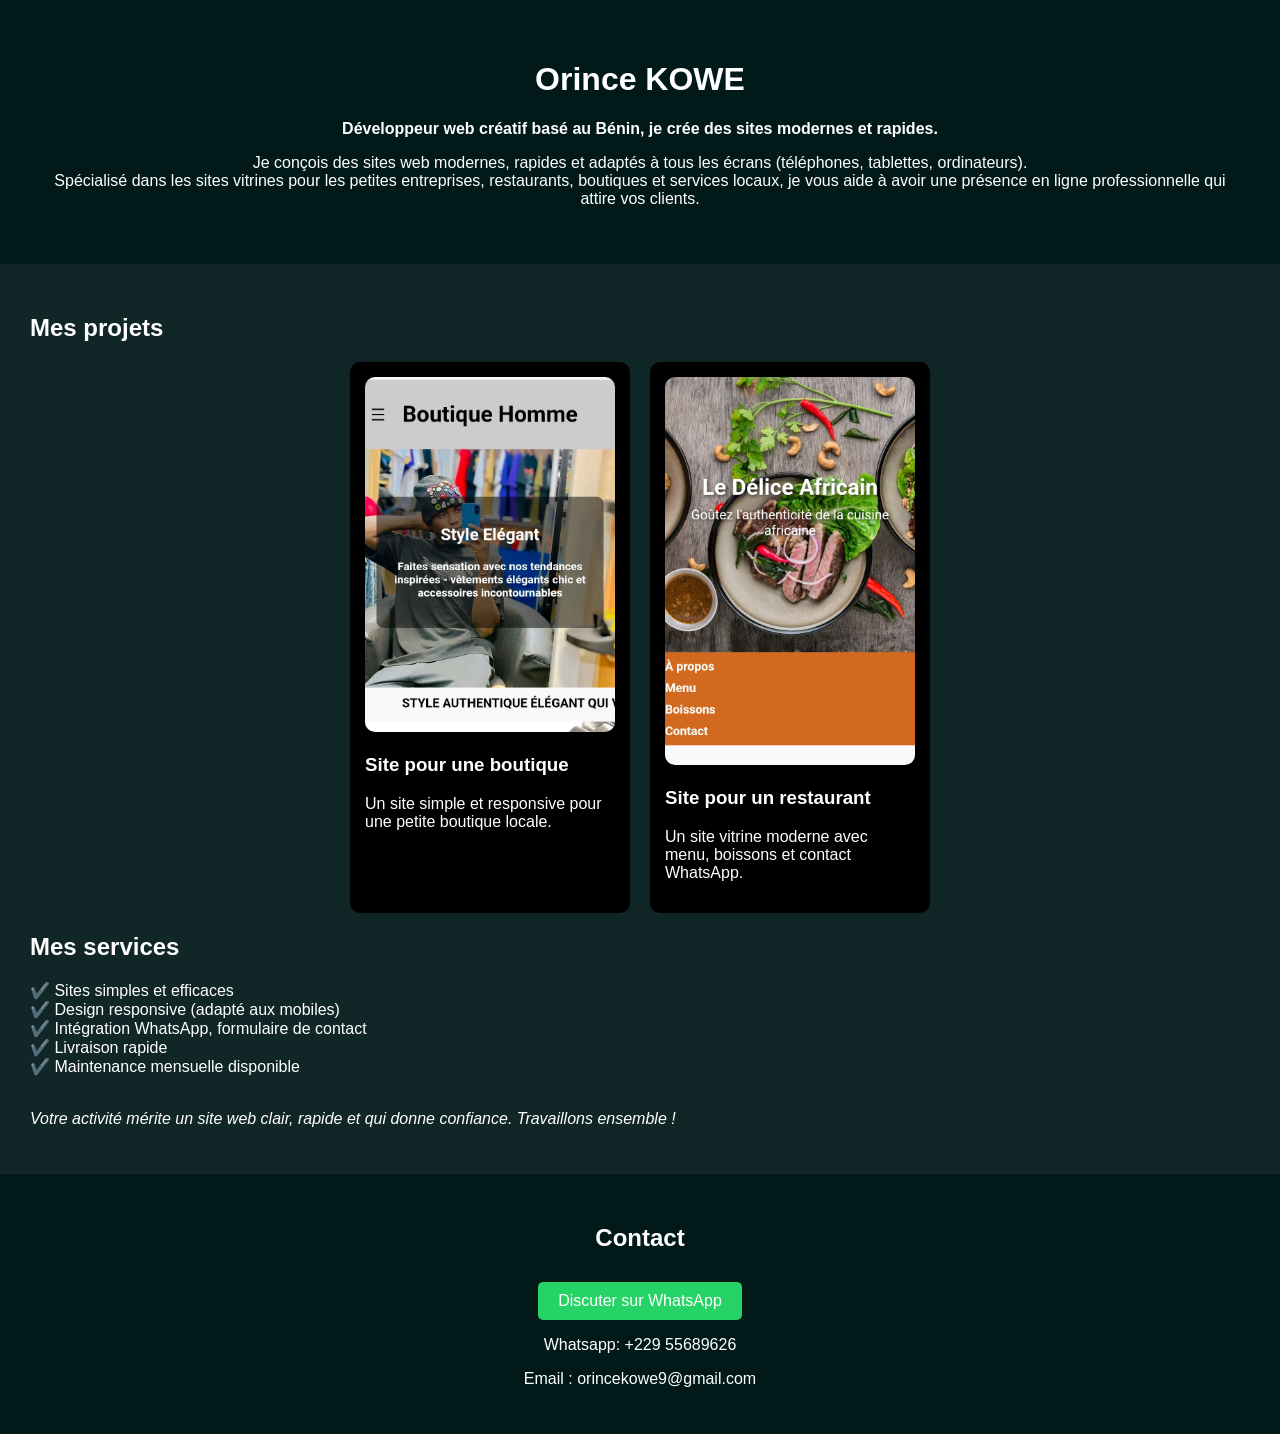
==== index.html @ fc31ddab "Add files via upload" ====
<!DOCTYPE html>
<html lang="fr">
<head>
  <meta charset="UTF-8" />
  <meta name="viewport" content="width=device-width, initial-scale=1.0" />
  <link rel="stylesheet" href="portofolio.css" />
  <title>Portfolio - Orince</title>
</head>
<body>
  <header>
    <h1>Orince KOWE</h1>
    <p><strong>Développeur web créatif basé au Bénin, je crée des sites modernes et rapides.</strong></p>
    <p>
      Je conçois des sites web modernes, rapides et adaptés à tous les écrans (téléphones, tablettes, ordinateurs).<br />
      Spécialisé dans les sites vitrines pour les petites entreprises, restaurants, boutiques et services locaux,
      je vous aide à avoir une présence en ligne professionnelle qui attire vos clients.
    </p>
  </header>

  <section>
    <h2>Mes projets</h2>
    <div class="projects">
      <div class="card">
        <img src="1751745626440.jpg" alt="Projet Boutique" />
        <h3>Site pour une boutique</h3>
        <p>Un site simple et responsive pour une petite boutique locale.</p>
      </div>
      <div class="card">
        <img src="Screenshot_20250706-073451.jpg" alt="Site Restaurant" />
        <h3>Site pour un restaurant</h3>
        <p>Un site vitrine moderne avec menu, boissons et contact WhatsApp.</p>
      </div>
    </div>

    <h2>Mes services</h2>
    <p>
      ✔️ Sites simples et efficaces<br />
      ✔️ Design responsive (adapté aux mobiles)<br />
      ✔️ Intégration WhatsApp, formulaire de contact<br />
      ✔️ Livraison rapide<br />
      ✔️ Maintenance mensuelle disponible<br /><br />
    </p>
    <p><em>Votre activité mérite un site web clair, rapide et qui donne confiance. Travaillons ensemble !</em></p>
  </section>

  <div class="contact">
    <h2>Contact</h2>
    <a class="button" href="https://wa.me/22955689626">Discuter sur WhatsApp</a>
    <p>Whatsapp: +229 55689626</p>
    <p>Email : orincekowe9@gmail.com</p>
  </div>
</body>
</html>
---- portofolio.css ----
body {
  font-family: Arial, sans-serif;
  margin: 0;
  background: rgba(0, 24, 24, 0.933);
}
header {
  background: rgba(0, 24, 24, 0.933);
  color: white;
  padding: 40px;
  text-align: center;
}
section {
  padding: 30px;
  color: white;
}
.projects {
  display: flex;
  gap: 20px;
  flex-wrap: wrap;
  justify-content: center;
}
.card {
  background: #000;
  box-shadow: 0 0 10px rgba(0,0,0,0.1);
  width: 250px;
  padding: 15px;
  border-radius: 10px;
  color: white;
}
.card img {
  max-width: 100%;
  border-radius: 10px;
}
.contact {
  text-align: center;
  padding: 30px;
  background: rgba(0, 24, 24, 0.933);
  color: white;
}
a.button {
  display: inline-block;
  margin-top: 10px;
  padding: 10px 20px;
  background: #25D366;
  color: white;
  text-decoration: none;
  border-radius: 5px;
}
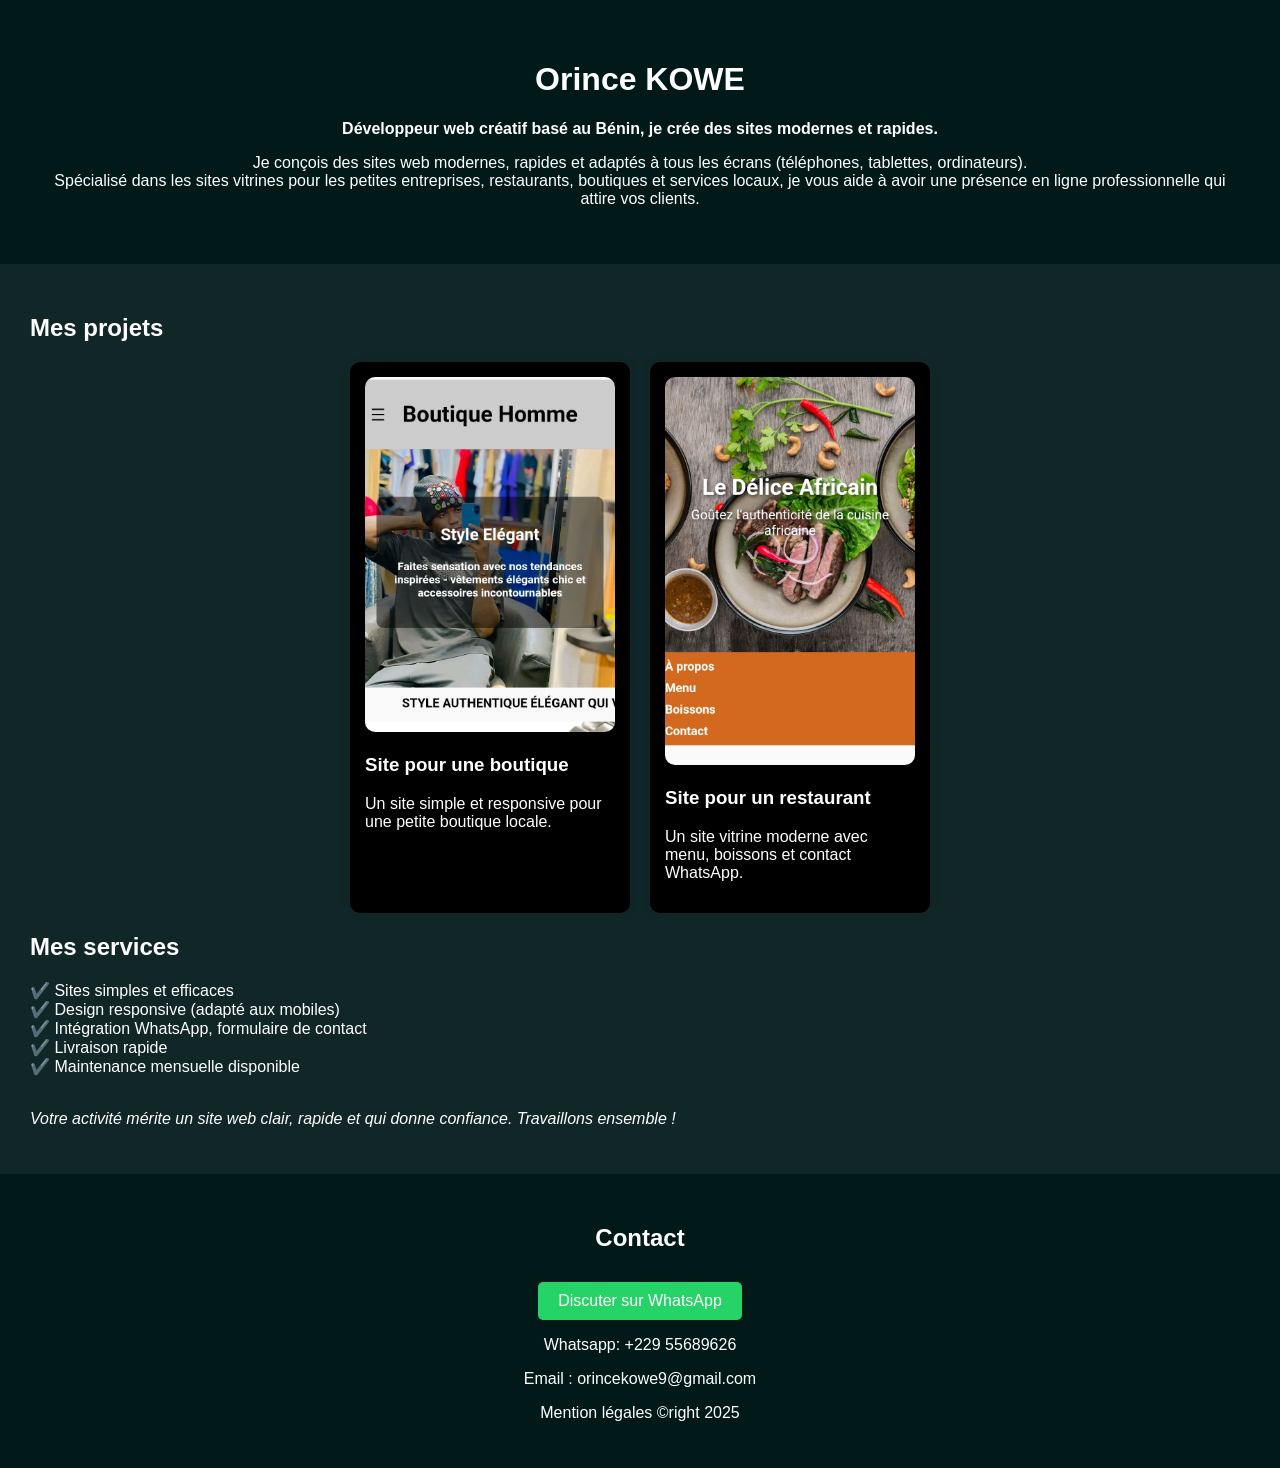
==== commit 95e2fc36: "index.html" ====
--- a/index.html
+++ b/index.html
@@ -49,6 +49,8 @@
     <a class="button" href="https://wa.me/22955689626">Discuter sur WhatsApp</a>
     <p>Whatsapp: +229 55689626</p>
     <p>Email : orincekowe9@gmail.com</p>
+    <p class= "mention"> Mention légales
+    &copyright 2025 </p>
   </div>
 </body>
 </html>
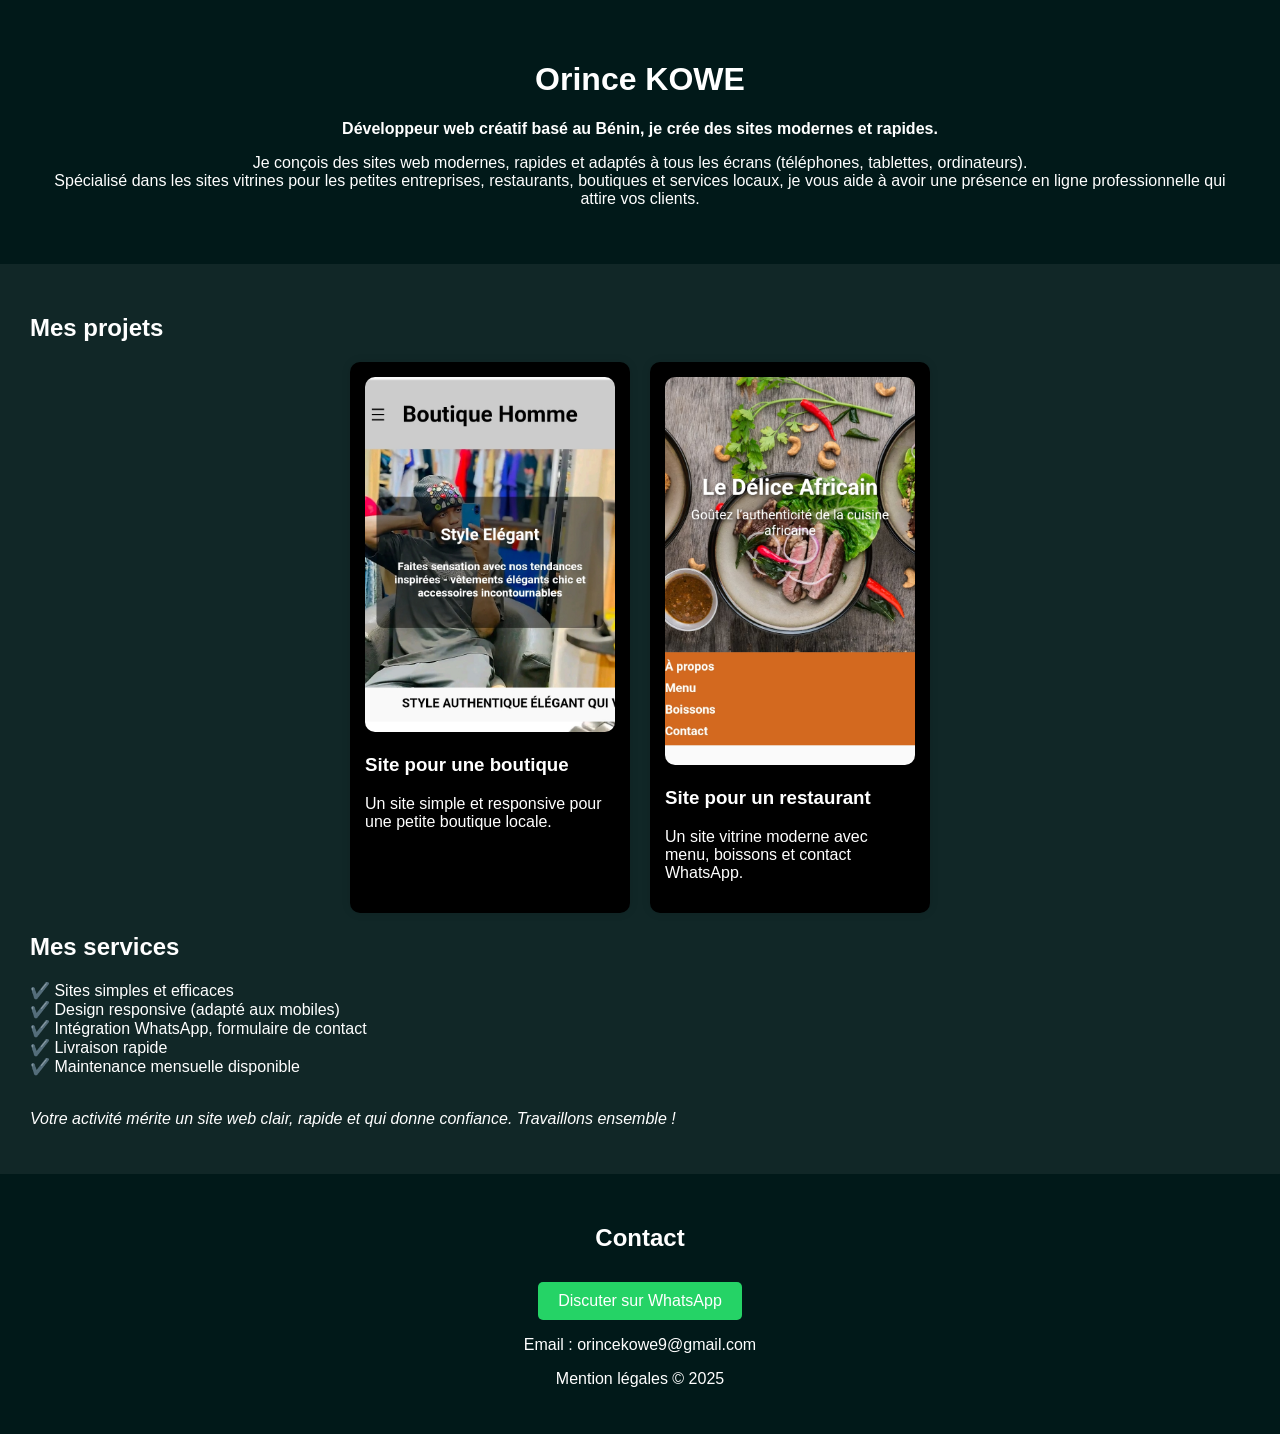
==== commit d4ee1f3d: "index.html" ====
--- a/index.html
+++ b/index.html
@@ -47,10 +47,10 @@
   <div class="contact">
     <h2>Contact</h2>
     <a class="button" href="https://wa.me/22955689626">Discuter sur WhatsApp</a>
-    <p>Whatsapp: +229 55689626</p>
+
     <p>Email : orincekowe9@gmail.com</p>
     <p class= "mention"> Mention légales
-    &copyright 2025 </p>
+    &copy 2025 </p>
   </div>
 </body>
 </html>
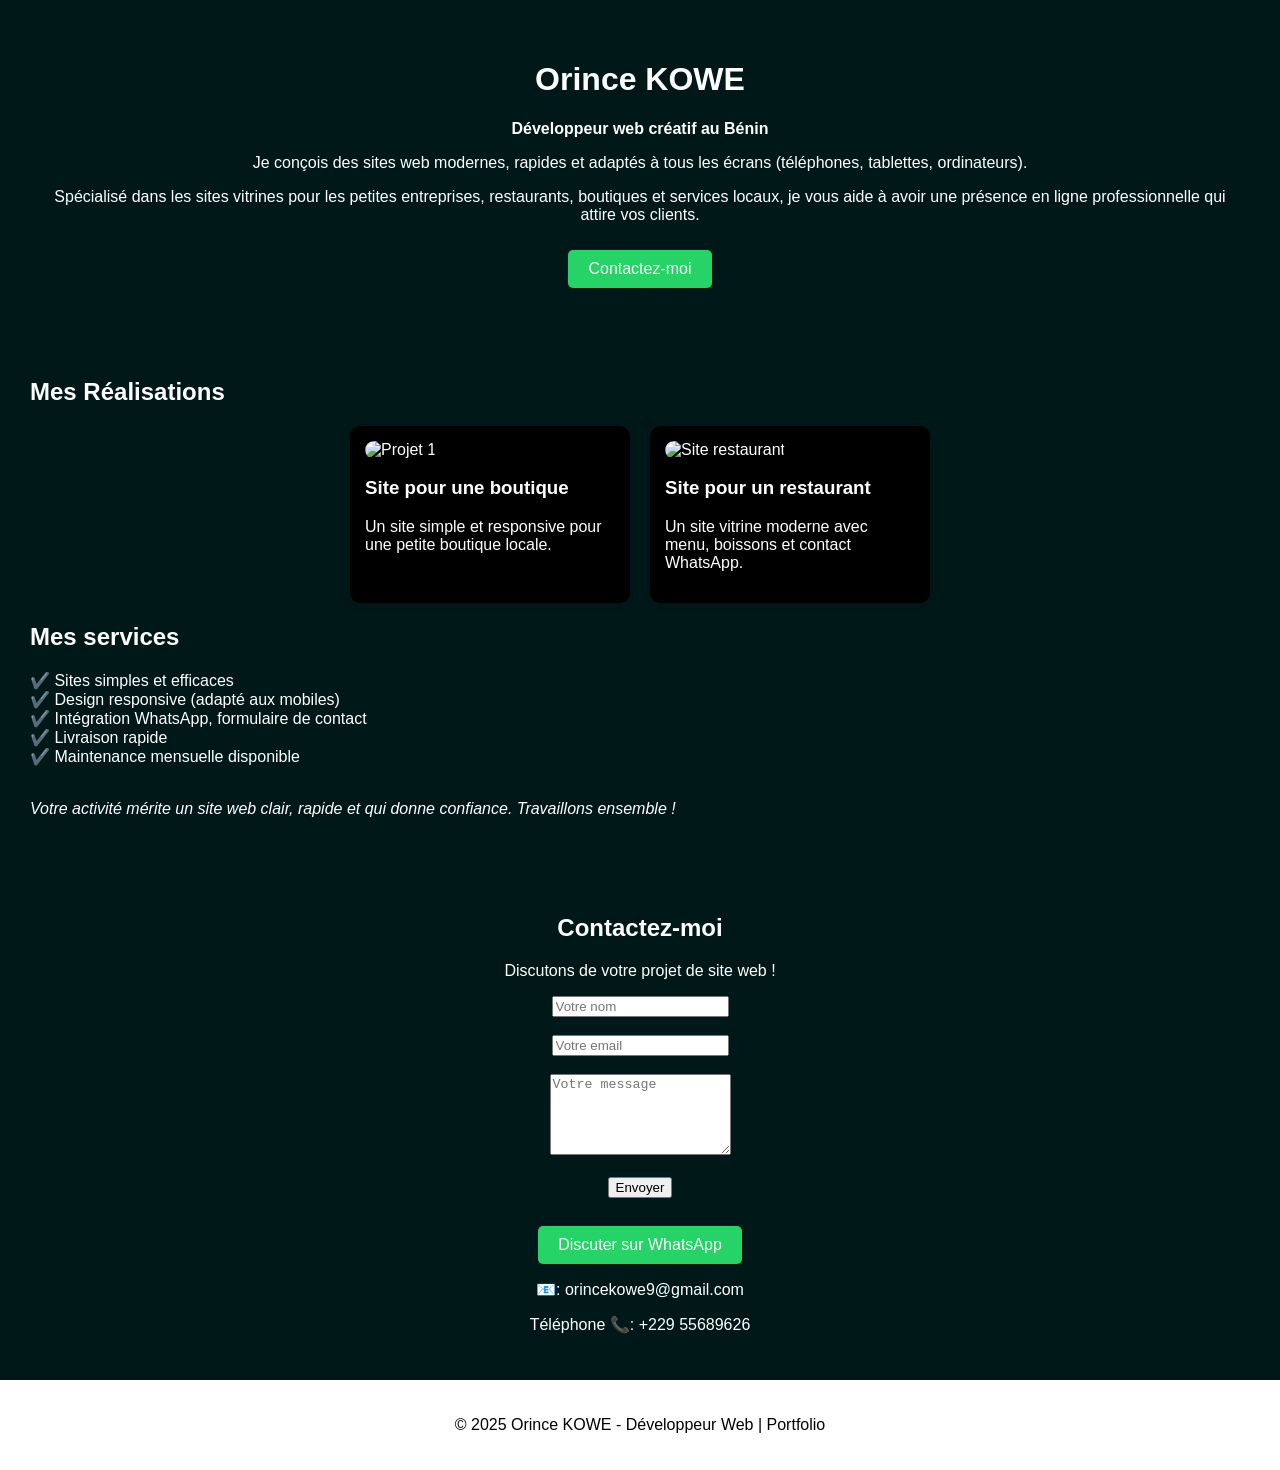
==== commit b8595a60: "index.html" ====
--- a/index.html
+++ b/index.html
@@ -9,48 +9,64 @@
 </head>
 <body>
   <header>
-    <h1>Orince KOWE</h1>
-    <p><strong>Développeur web créatif basé au Bénin, je crée des sites modernes et rapides.</strong></p>
-    <p>
-      Je conçois des sites web modernes, rapides et adaptés à tous les écrans (téléphones, tablettes, ordinateurs).<br />
-      Spécialisé dans les sites vitrines pour les petites entreprises, restaurants, boutiques et services locaux,
-      je vous aide à avoir une présence en ligne professionnelle qui attire vos clients.
-    </p>
-  </header>
+  <h1>Orince KOWE</h1>
+  <p><strong>Développeur web créatif au Bénin</strong></p>
+  <p>Je conçois des sites web modernes, rapides et adaptés à tous les écrans (téléphones, tablettes, ordinateurs).</p>
+  <p>Spécialisé dans les sites vitrines pour les petites entreprises, restaurants, boutiques et services locaux, je vous aide à avoir une présence en ligne professionnelle qui attire vos clients.</p>
+  <a class="button" href="#contact">Contactez-moi</a>
+</header>
 
   <section>
-    <h2>Mes projets</h2>
+    <h2>Mes Réalisations </h2>
     <div class="projects">
       <div class="card">
-        <img src="1751745626440.jpg" alt="Projet Boutique" />
+        <img src="/storage/emulated/0/img/1751745626440.jpg" alt="Projet 1">
+          
         <h3>Site pour une boutique</h3>
         <p>Un site simple et responsive pour une petite boutique locale.</p>
       </div>
-      <div class="card">
-        <img src="Screenshot_20250706-073451.jpg" alt="Site Restaurant" />
-        <h3>Site pour un restaurant</h3>
-        <p>Un site vitrine moderne avec menu, boissons et contact WhatsApp.</p>
+           <div class="card">
+  <img src="/storage/emulated/0/img/Screenshot_20250706-073451.jpg" alt="Site restaurant">
+  <h3>Site pour un restaurant</h3>
+  <p>Un site vitrine moderne avec menu, boissons et contact WhatsApp.</p>
+  
       </div>
-    </div>
-
+      
+  
+    </div> 
     <h2>Mes services</h2>
     <p>
-      ✔️ Sites simples et efficaces<br />
-      ✔️ Design responsive (adapté aux mobiles)<br />
-      ✔️ Intégration WhatsApp, formulaire de contact<br />
-      ✔️ Livraison rapide<br />
-      ✔️ Maintenance mensuelle disponible<br /><br />
-    </p>
+✔️ Sites simples et efficaces  </br>
+✔️ Design responsive (adapté aux mobiles)  </br>
+✔️ Intégration WhatsApp, formulaire de contact  </br>
+✔️ Livraison rapide  </br>
+✔️ Maintenance mensuelle disponible</br>
+      </br>
+</p>
     <p><em>Votre activité mérite un site web clair, rapide et qui donne confiance. Travaillons ensemble !</em></p>
+  
   </section>
+  
 
-  <div class="contact">
-    <h2>Contact</h2>
-    <a class="button" href="https://wa.me/22955689626">Discuter sur WhatsApp</a>
-
-    <p>Email : orincekowe9@gmail.com</p>
-    <p class= "mention"> Mention légales
-    &copy 2025 </p>
-  </div>
+  
+  
+<div class="contact" id="contact">
+  <h2>Contactez-moi</h2>
+  <p>Discutons de votre projet de site web !</p>
+  <form action="mailto:orincekowe9@gmail.com" method="post" enctype="text/plain">
+    <input type="text" name="name" placeholder="Votre nom" required><br><br>
+    <input type="email" name="email" placeholder="Votre email" required><br><br>
+    <textarea name="message" rows="5" placeholder="Votre message" required></textarea><br><br>
+    <button type="submit">Envoyer</button>
+  </form>
+  <br>
+  <a class="button" href="https://wa.me/22955689626">  Discuter sur WhatsApp</a>
+  <p> 📧: orincekowe9@gmail.com</p>
+  <p>Téléphone 📞: +229 55689626</p>
+</div>
+<footer style="background:white; color:black; text-align:center; padding:20px;">
+  <p>&copy; 2025 Orince KOWE - Développeur Web | Portfolio</p>
+</footer>
+  
 </body>
 </html>
--- a/portofolio.css
+++ b/portofolio.css
@@ -1,49 +1,56 @@
-
 body {
-  font-family: Arial, sans-serif;
-  margin: 0;
-  background: rgba(0, 24, 24, 0.933);
-}
-header {
-  background: rgba(0, 24, 24, 0.933);
-  color: white;
-  padding: 40px;
-  text-align: center;
-}
-section {
-  padding: 30px;
-  color: white;
-}
-.projects {
-  display: flex;
-  gap: 20px;
-  flex-wrap: wrap;
-  justify-content: center;
-}
-.card {
-  background: #000;
-  box-shadow: 0 0 10px rgba(0,0,0,0.1);
-  width: 250px;
-  padding: 15px;
-  border-radius: 10px;
-  color: white;
-}
-.card img {
-  max-width: 100%;
-  border-radius: 10px;
-}
-.contact {
-  text-align: center;
-  padding: 30px;
-  background: rgba(0, 24, 24, 0.933);
-  color: white;
-}
-a.button {
-  display: inline-block;
-  margin-top: 10px;
-  padding: 10px 20px;
-  background: #25D366;
-  color: white;
-  text-decoration: none;
-  border-radius: 5px;
-}
+      font-family: Arial, sans-serif;
+      margin: 0;
+      background:#001818;
+     
+    }
+    header {
+      background:#001818;
+      color: white;
+      padding: 40px;
+      text-align: center;
+    }
+  h{
+    color:black;
+  }
+  h{
+    color:black;
+  }
+    section {
+      padding: 30px;
+      color :white;
+      text-align :  
+    }
+    .projects {
+      display: flex;
+      gap: 20px;
+      flex-wrap: wrap;
+      justify-content: center;
+    }
+    .card {
+      background: #000;
+      box-shadow: 0 0 10px rgba(0,0,0,0.1);
+      width: 250px;
+      padding: 15px;
+      border-radius: 10px;
+      color:white;
+    }
+    .card img {
+      max-width: 100%;
+      border-radius: 10px;
+    }
+    .contact {
+      text-align: center;
+      padding: 30px;
+      background: #001818;
+      color: white;
+    }
+    a.button {
+      display: inline-block ;
+      margin-top: 10px;
+      padding: 10px 20px;
+      background:#25D366;
+      color: white;
+      text-decoration: none;
+      border-radius: 5px;
+    }
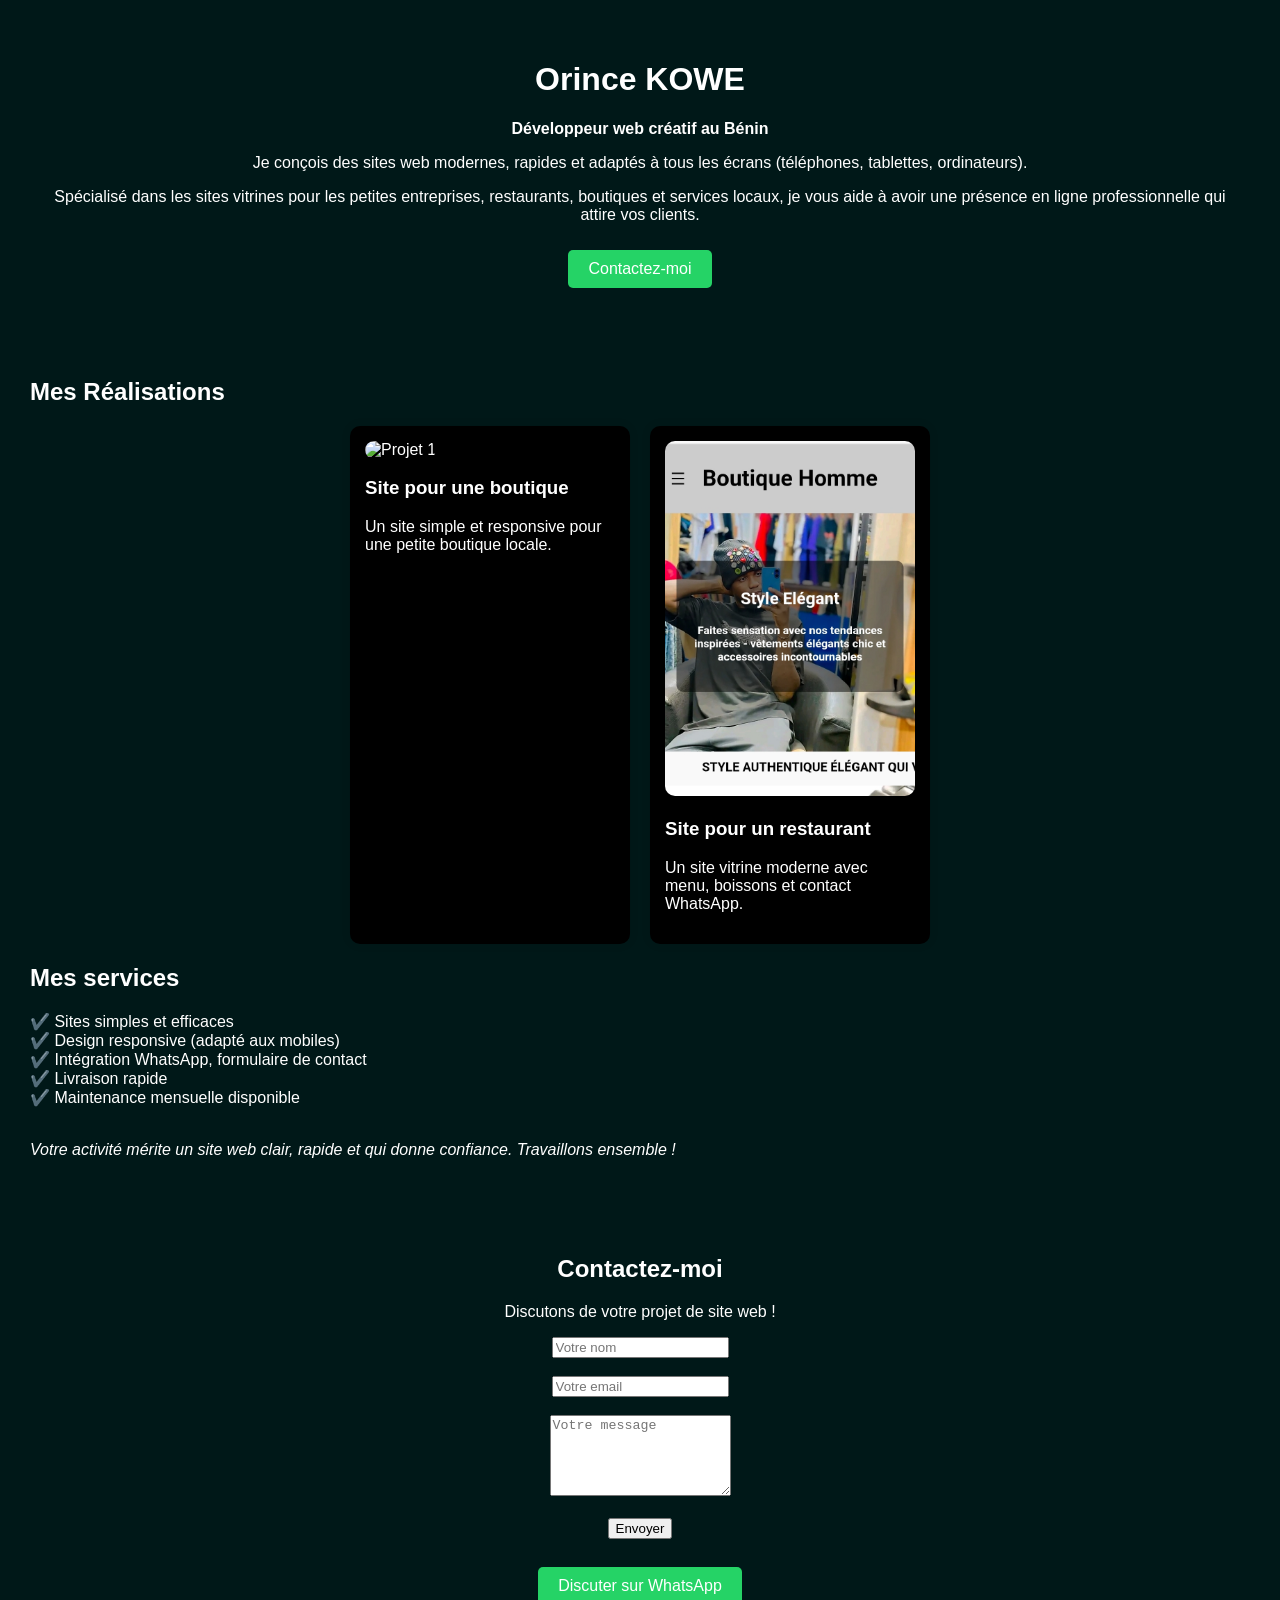
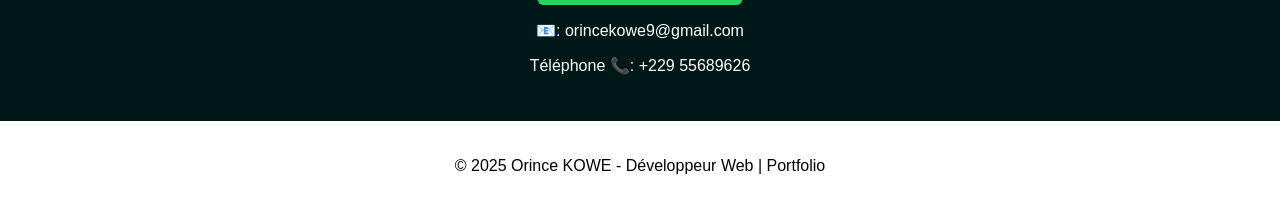
==== commit 2a228337: "Update index.html" ====
--- a/index.html
+++ b/index.html
@@ -20,13 +20,13 @@
     <h2>Mes Réalisations </h2>
     <div class="projects">
       <div class="card">
-        <img src="/storage/emulated/0/img/1751745626440.jpg" alt="Projet 1">
+        <img src="Capture d'écran_20250706-073451.jpg" alt="Projet 1">
           
         <h3>Site pour une boutique</h3>
         <p>Un site simple et responsive pour une petite boutique locale.</p>
       </div>
            <div class="card">
-  <img src="/storage/emulated/0/img/Screenshot_20250706-073451.jpg" alt="Site restaurant">
+  <img src="1751745626440.jpg" alt="Site restaurant">
   <h3>Site pour un restaurant</h3>
   <p>Un site vitrine moderne avec menu, boissons et contact WhatsApp.</p>
   
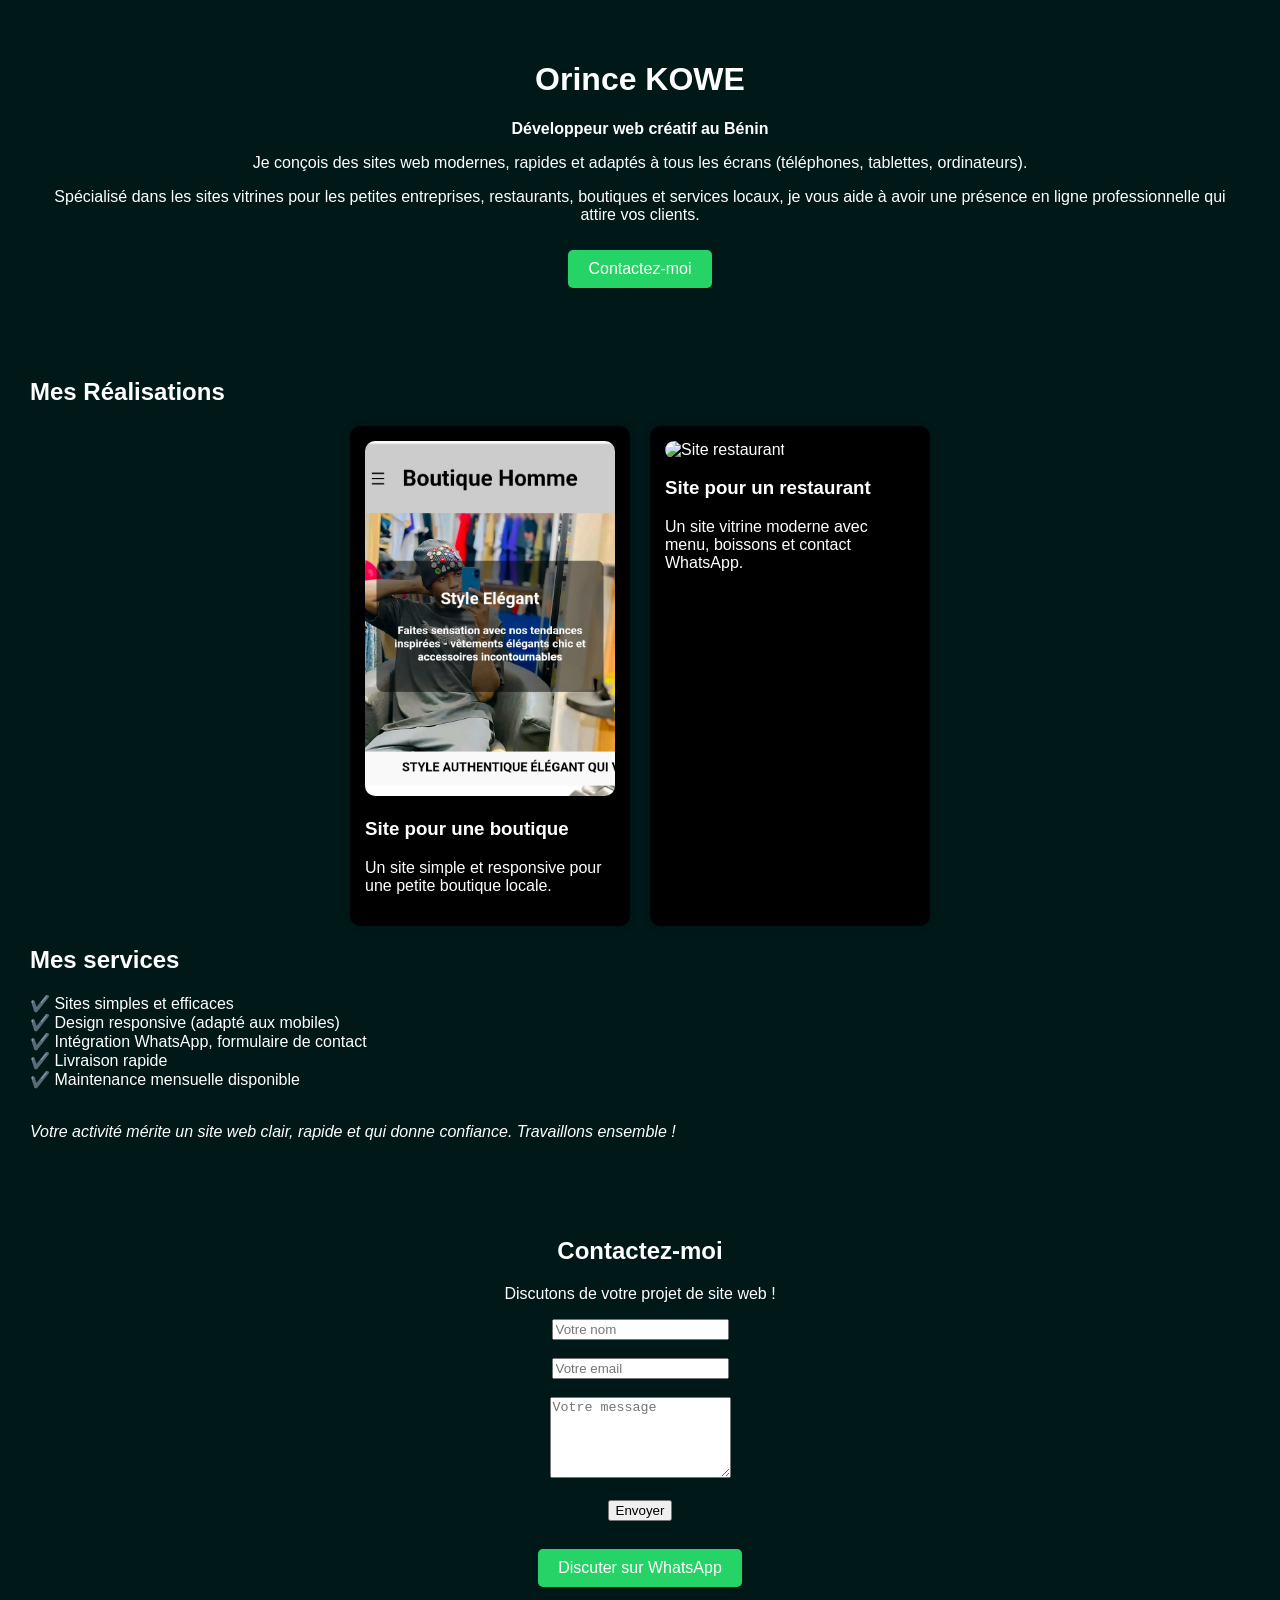
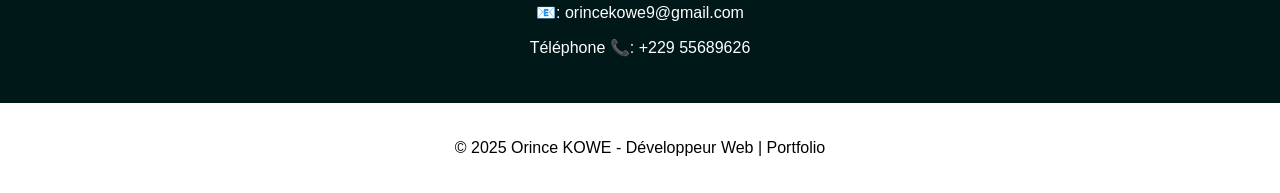
==== commit 4c551266: "Update index.html" ====
--- a/index.html
+++ b/index.html
@@ -20,13 +20,13 @@
     <h2>Mes Réalisations </h2>
     <div class="projects">
       <div class="card">
-        <img src="Capture d'écran_20250706-073451.jpg" alt="Projet 1">
+        <img src="1751745626440.jpg" alt="Projet 1">
           
         <h3>Site pour une boutique</h3>
         <p>Un site simple et responsive pour une petite boutique locale.</p>
       </div>
            <div class="card">
-  <img src="1751745626440.jpg" alt="Site restaurant">
+  <img src="20250706-073451.jpg" alt="Site restaurant">
   <h3>Site pour un restaurant</h3>
   <p>Un site vitrine moderne avec menu, boissons et contact WhatsApp.</p>
   
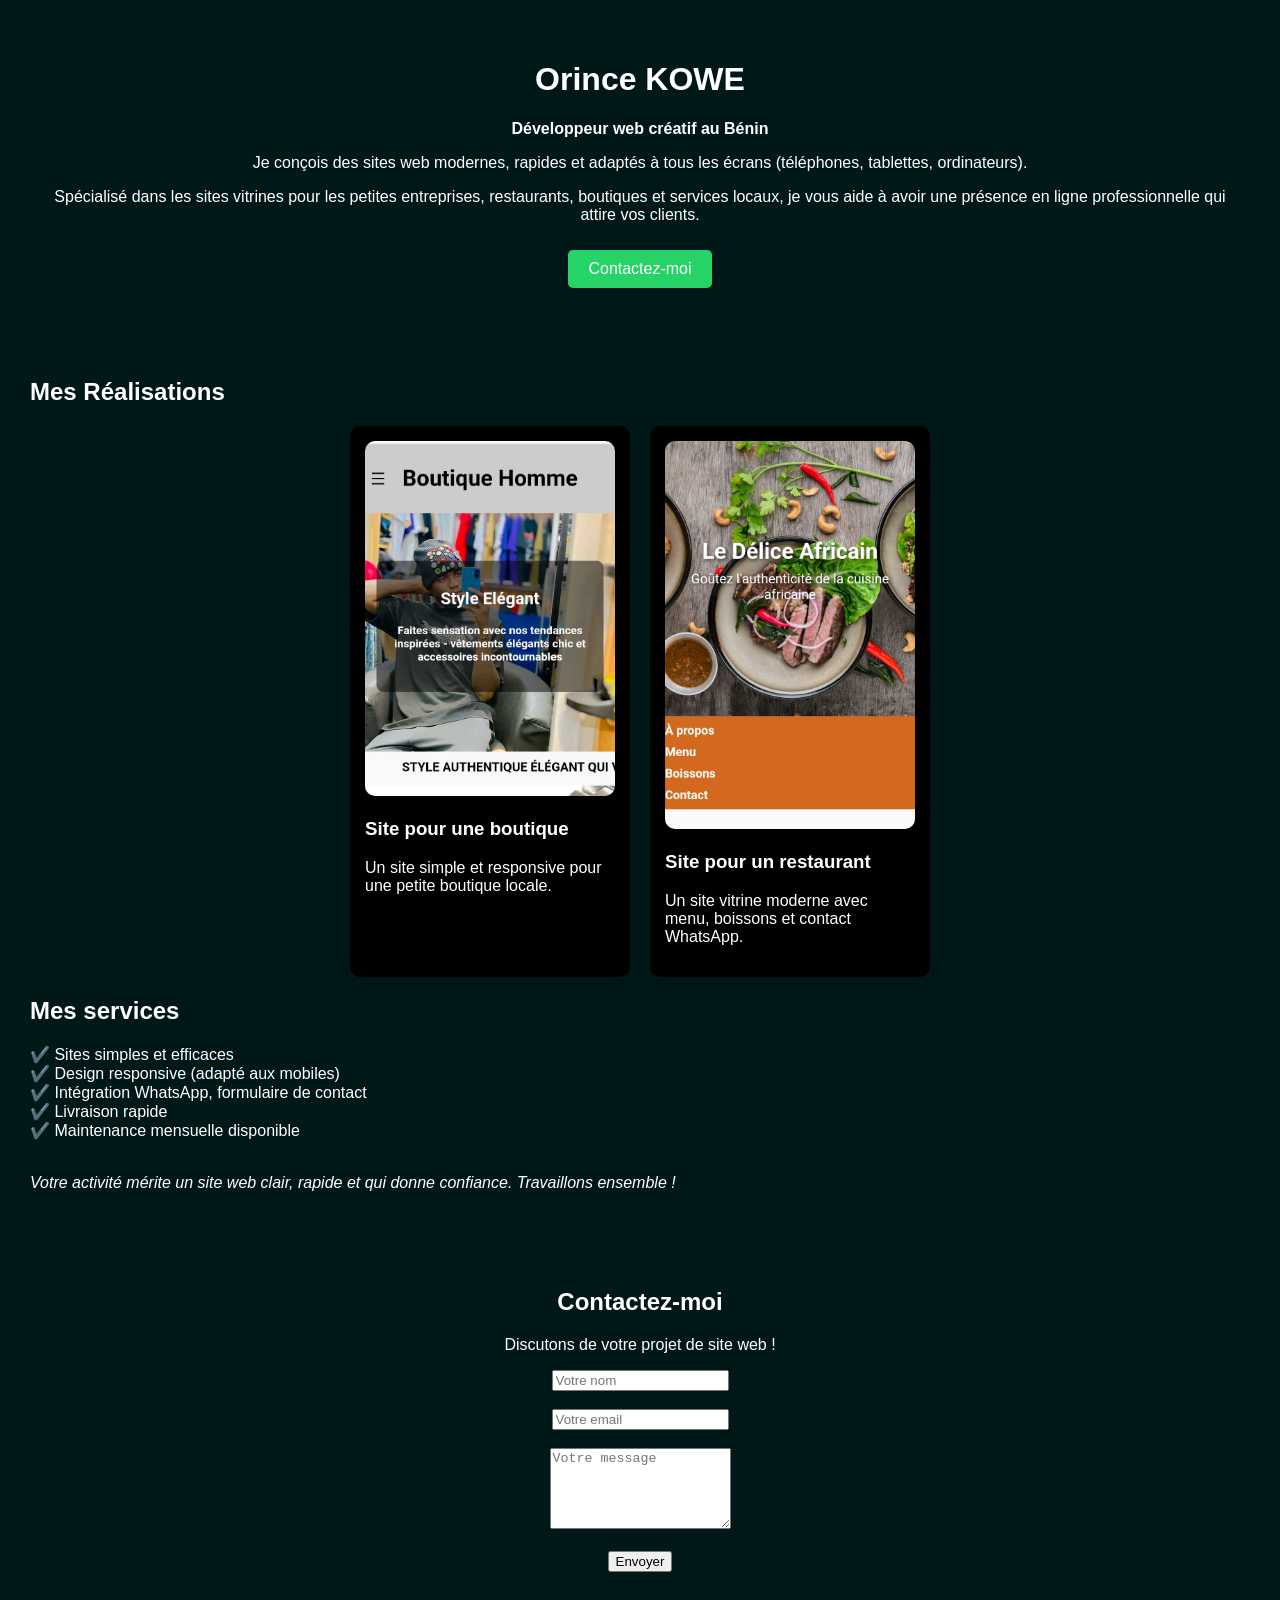
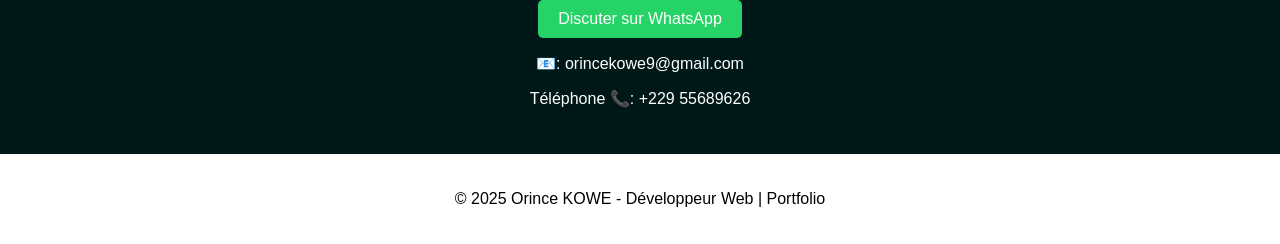
==== commit 0f96151b: "Update index.html" ====
--- a/index.html
+++ b/index.html
@@ -26,7 +26,7 @@
         <p>Un site simple et responsive pour une petite boutique locale.</p>
       </div>
            <div class="card">
-  <img src="20250706-073451.jpg" alt="Site restaurant">
+  <img src="Screenshot_20250706-073451.jpg" alt="Site restaurant">
   <h3>Site pour un restaurant</h3>
   <p>Un site vitrine moderne avec menu, boissons et contact WhatsApp.</p>
   
